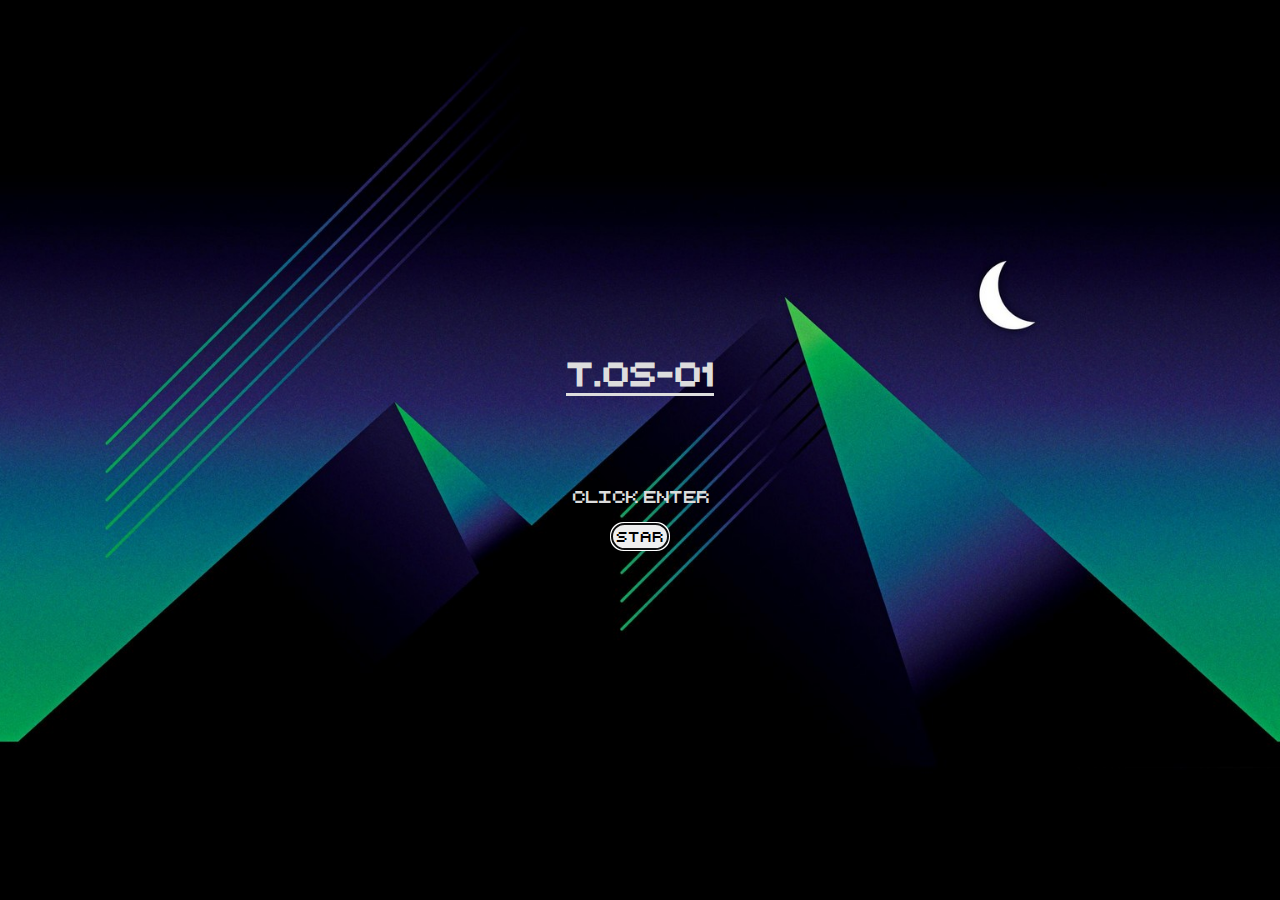
==== index.html @ 6b0b8b0d "novas alteraçoes interface e sistena" ====
<!DOCTYPE html>
<html lang="en">

<head>
    <meta charset="UTF-8">
    <meta name="viewport" content="width=device-width, initial-scale=1.0">
    <link rel="stylesheet" href="index.css">
    <title>Document</title>
</head>

<body>

    <div class="container">
        <h1 class="T01">T.OS-01</h1>

        <p class="loading" id="loading">click enter</p>

        <button onclick="startSistem()" autofocus
        >Star</button>

        <audio id="startSis">
            <source src="" type="audio/mpeg">
            Seu navegador não suporta a reprodução de áudio.
        </audio>
    </div>

    <script src="index.js"></script>
</body>

</html>
---- index.css ----
* {
    margin: 0;
    padding: 0;
    box-sizing: border-box;
    font-family: Computer Retro;
    border: none;
}

@font-face {
    font-family: Computer Retro;
    src: url(retro_computer_personal_use.ttf)
}

body {
    background-image: url('Retro-Wallpaper-HD-Computer.jpg');
    background-size: cover;
    background-position: center;
    background-repeat: no-repeat;
    height: 100vh;
}
.T01 {
    margin-bottom: 10vh;
    border-bottom: solid;
}
.T01, .loading {
    color: #DDD;
}
button {
    border-radius: 1rem;
    padding: 4px;
    margin-top: 2vh;
}

.container {
    display: flex;
    flex-direction: column;
    justify-content: center;
    align-items: center;
    height: 100vh;
}
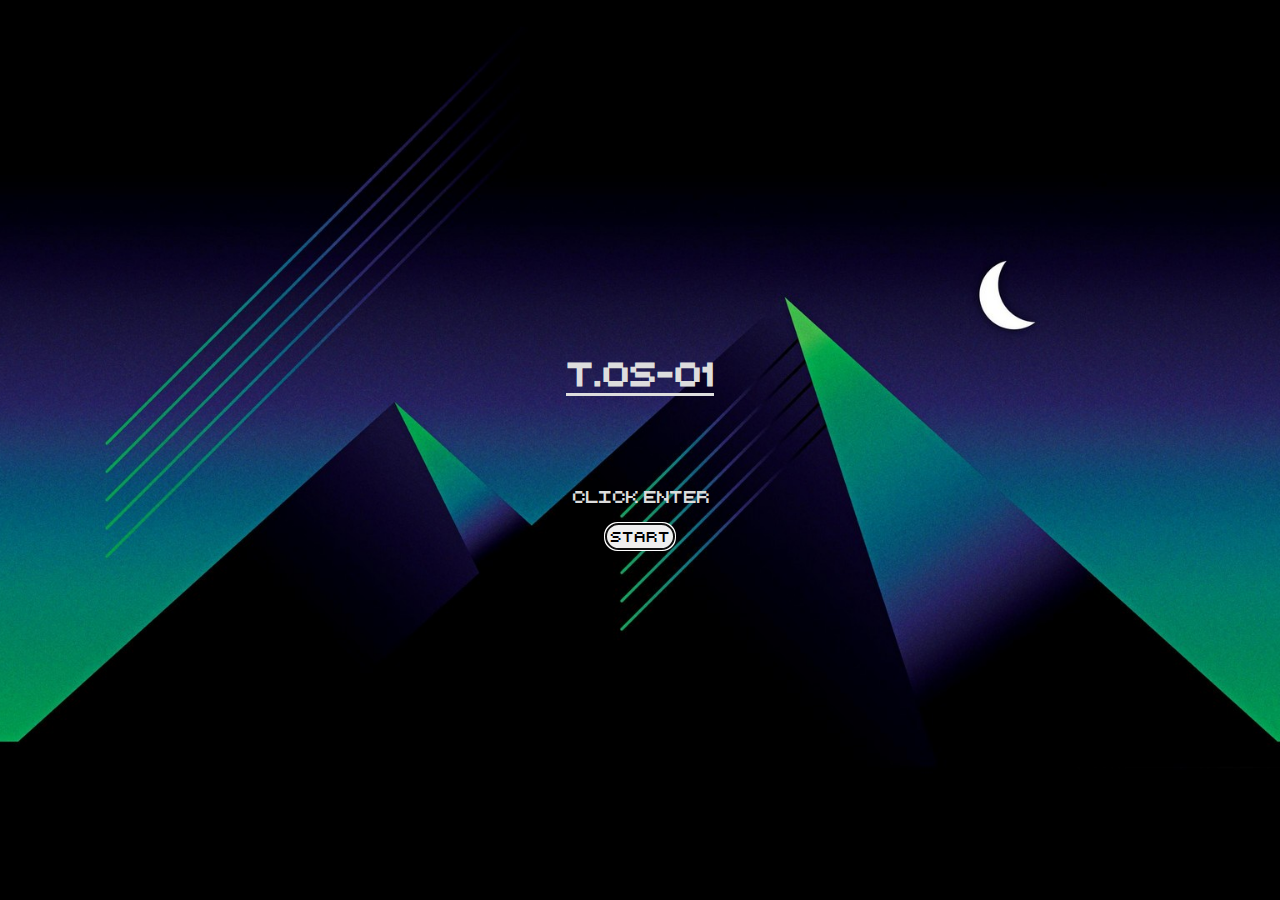
==== commit 73301d2e: "calc" ====
--- a/index.html
+++ b/index.html
@@ -5,7 +5,7 @@
     <meta charset="UTF-8">
     <meta name="viewport" content="width=device-width, initial-scale=1.0">
     <link rel="stylesheet" href="index.css">
-    <title>Document</title>
+    <title>Loading</title>
 </head>
 
 <body>
@@ -16,10 +16,10 @@
         <p class="loading" id="loading">click enter</p>
 
         <button onclick="startSistem()" autofocus
-        >Star</button>
+        >Start</button>
 
-        <audio id="startSis">
-            <source src="" type="audio/mpeg">
+        <audio id="start">
+            <source src="AUD-20230718-WA0208.m4a" type="audio/mpeg">
             Seu navegador não suporta a reprodução de áudio.
         </audio>
     </div>
